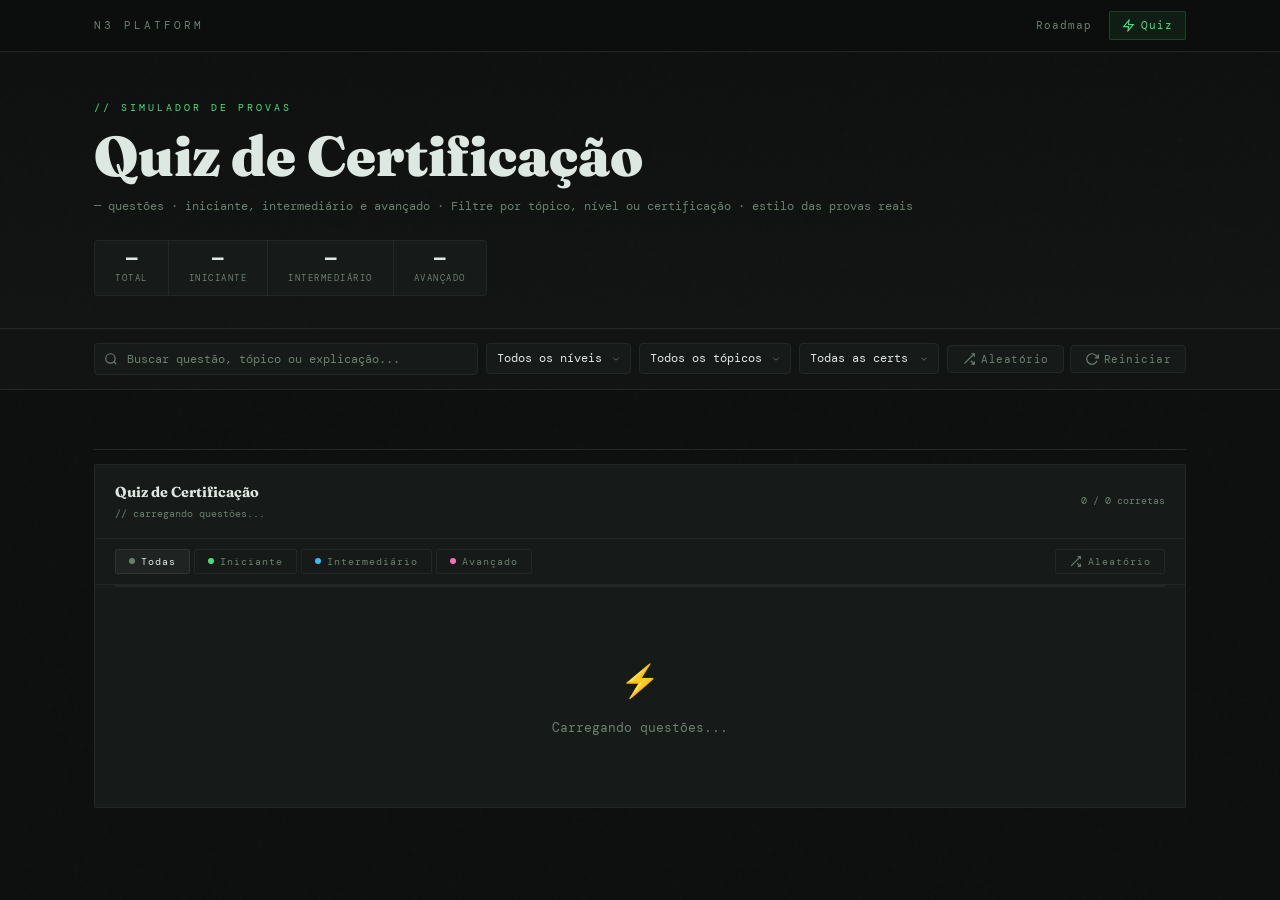
==== quiz.html @ f04590dc "Add files via upload" ====
<!DOCTYPE html>
<html lang="pt-BR">
<head>
<meta charset="UTF-8">
<meta name="viewport" content="width=device-width, initial-scale=1.0">
<title>Quiz de Certificação — N3 Platform</title>
<link href="https://fonts.googleapis.com/css2?family=Fraunces:ital,opsz,wght@0,9..144,300;0,9..144,700;0,9..144,900;1,9..144,300&family=DM+Mono:wght@300;400;500&display=swap" rel="stylesheet">
<link rel="stylesheet" href="assets/css/main.css">
<link rel="stylesheet" href="assets/css/quiz.css">
<meta name="theme-color" content="#0d0f0e">
</head>
<body>

<!-- ═══ TOP NAV ═══ -->
<nav class="top-nav" id="topNav">
  <div class="wrap">
    <span class="nav-brand">N3 Platform</span>
    <div class="nav-links">
      <a href="index.html" class="nav-link">Roadmap</a>
      <a href="quiz.html"  class="nav-link active">
        <svg viewBox="0 0 24 24" fill="none" stroke="currentColor" stroke-width="2" width="13" height="13"><polygon points="13 2 3 14 12 14 11 22 21 10 12 10 13 2"/></svg>
        Quiz
      </a>
    </div>
  </div>
</nav>

<!-- ═══ PAGE HERO ═══ -->
<div class="quiz-page-hero">
  <div class="wrap">
    <p class="quiz-page-eyebrow">// SIMULADOR DE PROVAS</p>
    <h1 class="quiz-page-title">Quiz de Certificação</h1>
    <p class="quiz-page-sub">
      <span id="qTotalCount">—</span> questões · iniciante, intermediário e avançado ·
      Filtre por tópico, nível ou certificação · estilo das provas reais
    </p>
    <!-- Live stats bar -->
    <div class="quiz-stats-bar" id="quizStatsBar">
      <div class="qsb-item">
        <span class="qsb-n" id="sbTotal">—</span>
        <span class="qsb-l">Total</span>
      </div>
      <div class="qsb-sep"></div>
      <div class="qsb-item">
        <span class="qsb-n" id="sbBeginner">—</span>
        <span class="qsb-l">Iniciante</span>
      </div>
      <div class="qsb-sep"></div>
      <div class="qsb-item">
        <span class="qsb-n" id="sbInter">—</span>
        <span class="qsb-l">Intermediário</span>
      </div>
      <div class="qsb-sep"></div>
      <div class="qsb-item">
        <span class="qsb-n" id="sbAdvanced">—</span>
        <span class="qsb-l">Avançado</span>
      </div>
    </div>
  </div>
</div>

<!-- ═══ FILTER BAR ═══ -->
<div class="quiz-filters" id="quizFilters">
  <div class="wrap">
    <div class="qf-row">

      <!-- Search -->
      <div class="qf-search-wrap">
        <svg class="qf-search-icon" viewBox="0 0 24 24" fill="none" stroke="currentColor" stroke-width="2">
          <circle cx="11" cy="11" r="8"/><line x1="21" y1="21" x2="16.65" y2="16.65"/>
        </svg>
        <input type="text" class="qf-search" id="qSearch"
               placeholder="Buscar questão, tópico ou explicação..." oninput="qFiltersChanged()">
      </div>

      <!-- Level -->
      <select class="qf-select" id="qLevel" onchange="qFiltersChanged()">
        <option value="all">Todos os níveis</option>
        <option value="beginner">Iniciante</option>
        <option value="intermediate">Intermediário</option>
        <option value="advanced">Avançado</option>
      </select>

      <!-- Topic -->
      <select class="qf-select" id="qTopic" onchange="qFiltersChanged()">
        <option value="all">Todos os tópicos</option>
      </select>

      <!-- Cert -->
      <select class="qf-select" id="qCert" onchange="qFiltersChanged()">
        <option value="all">Todas as certs</option>
      </select>

      <!-- Actions -->
      <div class="qf-actions">
        <button class="qf-btn" onclick="quizShuffle()" title="Embaralhar">
          <svg viewBox="0 0 24 24" fill="none" stroke="currentColor" stroke-width="2" width="14" height="14">
            <polyline points="16 3 21 3 21 8"/><line x1="4" y1="20" x2="21" y2="3"/>
            <polyline points="21 16 21 21 16 21"/><line x1="15" y1="15" x2="21" y2="21"/>
          </svg>
          Aleatório
        </button>
        <button class="qf-btn qf-btn-danger" onclick="quizReset()" title="Reiniciar">
          <svg viewBox="0 0 24 24" fill="none" stroke="currentColor" stroke-width="2" width="14" height="14">
            <polyline points="23 4 23 10 17 10"/>
            <path d="M20.49 15a9 9 0 1 1-2.12-9.36L23 10"/>
          </svg>
          Reiniciar
        </button>
      </div>

    </div>

    <!-- Active filters chips -->
    <div class="qf-chips" id="qfChips"></div>
  </div>
</div>

<!-- ═══ QUIZ BOX ═══ -->
<div class="wrap" style="padding-top:24px; padding-bottom:80px;">

  <!-- Question dots navigation -->
  <div class="quiz-dots-row" id="quizDotsRow"></div>

  <!-- Main quiz card -->
  <div class="quiz-box" id="quizBox">

    <div class="quiz-header">
      <div>
        <div class="quiz-title" id="quizBoxTitle">Quiz de Certificação</div>
        <div class="quiz-subtitle" id="quizBoxSub">// carregando questões...</div>
      </div>
      <div class="quiz-meta" id="quizMeta">0 / 0 corretas</div>
    </div>

    <!-- Difficulty filter tabs -->
    <div class="quiz-tabs">
      <button class="qtab qtab-active" data-level="all"          onclick="quizSetLevel('all')">
        <span class="qtab-dot" style="background:#6b8070"></span>Todas
      </button>
      <button class="qtab" data-level="beginner"                 onclick="quizSetLevel('beginner')">
        <span class="qtab-dot" style="background:var(--c1)"></span>Iniciante
      </button>
      <button class="qtab" data-level="intermediate"             onclick="quizSetLevel('intermediate')">
        <span class="qtab-dot" style="background:var(--c2)"></span>Intermediário
      </button>
      <button class="qtab" data-level="advanced"                 onclick="quizSetLevel('advanced')">
        <span class="qtab-dot" style="background:var(--c5)"></span>Avançado
      </button>
      <button class="qtab qtab-shuffle" onclick="quizShuffle()" title="Embaralhar questões">
        <svg viewBox="0 0 24 24" fill="none" stroke="currentColor" stroke-width="2" width="13" height="13">
          <polyline points="16 3 21 3 21 8"/><line x1="4" y1="20" x2="21" y2="3"/>
          <polyline points="21 16 21 21 16 21"/><line x1="15" y1="15" x2="21" y2="21"/>
        </svg>
        Aleatório
      </button>
    </div>

    <!-- Progress bar -->
    <div class="quiz-progress-bar">
      <div class="quiz-progress-fill" id="quizProgressFill" style="width:0%"></div>
    </div>

    <!-- Question body -->
    <div class="quiz-body" id="quizBody">
      <div style="text-align:center;padding:48px 20px;color:var(--muted)">
        <div style="font-size:2rem;margin-bottom:12px">⚡</div>
        <div style="font-family:'DM Mono',monospace;font-size:.8rem">Carregando questões...</div>
      </div>
    </div>

  </div><!-- /quiz-box -->

  <!-- ─── SESSION HISTORY (last 5 results) ─── -->
  <div id="sessionHistory" style="margin-top:32px; display:none">
    <p class="section-label">Histórico da sessão</p>
    <div class="history-grid" id="historyGrid"></div>
  </div>

</div><!-- /wrap -->

<!-- ═══ SCRIPTS ═══ -->
<!-- 1. Question bank (base) -->
<script src="data/questions.js"></script>

<!-- 2. Extra question packs (add more packs here as you scale):
<script src="data/questions-ccna.js"></script>
<script src="data/questions-linux.js"></script>
<script src="data/questions-azure.js"></script>
<script src="data/questions-security.js"></script>
-->

<!-- 3. Quiz engine -->
<script src="assets/js/quiz-engine.js"></script>

<!-- 4. Quiz page controller (filters, stats bar, history) -->
<script>
/* ═══════════════════════════════════════════════════════
   QUIZ PAGE CONTROLLER
   Connects filters, stats bar, dots and history
   to the quiz engine defined in quiz-engine.js
═══════════════════════════════════════════════════════ */
(function () {

  /* ── POPULATE SELECTS ─────────────────────────── */
  function populateSelects() {
    var topicSel = document.getElementById('qTopic');
    var certSel  = document.getElementById('qCert');

    QBank.topics().forEach(function(t) {
      var o = document.createElement('option');
      o.value = t;
      o.textContent = t === 'all' ? 'Todos os tópicos' : t;
      topicSel.appendChild(o);
    });

    QBank.certs().forEach(function(c) {
      var o = document.createElement('option');
      o.value = c;
      o.textContent = c === 'all' ? 'Todas as certs' : c;
      certSel.appendChild(o);
    });
  }

  /* ── STATS BAR ────────────────────────────────── */
  function updateStatsBar() {
    var all  = QBank.all();
    var pool = getCurrentPool ? getCurrentPool() : all;

    document.getElementById('sbTotal').textContent    = pool.length;
    document.getElementById('sbBeginner').textContent = pool.filter(function(q){return q.level==='beginner'}).length;
    document.getElementById('sbInter').textContent    = pool.filter(function(q){return q.level==='intermediate'}).length;
    document.getElementById('sbAdvanced').textContent = pool.filter(function(q){return q.level==='advanced'}).length;
    document.getElementById('qTotalCount').textContent = all.length;
  }

  /* ── FILTER CHIPS ─────────────────────────────── */
  function updateChips() {
    var chips = document.getElementById('qfChips');
    var level = document.getElementById('qLevel').value;
    var topic = document.getElementById('qTopic').value;
    var cert  = document.getElementById('qCert').value;
    var search= document.getElementById('qSearch').value;
    var html  = '';

    if (level  !== 'all') html += chip(levelLabel(level), 'level', level);
    if (topic  !== 'all') html += chip(topic, 'topic', topic);
    if (cert   !== 'all') html += chip(cert, 'cert', cert);
    if (search.trim())    html += chip('"' + search + '"', 'search', '');

    chips.innerHTML = html;
    chips.style.display = html ? 'flex' : 'none';
  }

  function chip(label, type, val) {
    return '<button class="qf-chip" onclick="removeFilter(\'' + type + '\')">' +
      label +
      '<svg viewBox="0 0 24 24" fill="none" stroke="currentColor" stroke-width="2.5" width="10" height="10"><line x1="18" y1="6" x2="6" y2="18"/><line x1="6" y1="6" x2="18" y2="18"/></svg>' +
    '</button>';
  }

  window.removeFilter = function(type) {
    if (type === 'level')  document.getElementById('qLevel').value  = 'all';
    if (type === 'topic')  document.getElementById('qTopic').value  = 'all';
    if (type === 'cert')   document.getElementById('qCert').value   = 'all';
    if (type === 'search') document.getElementById('qSearch').value = '';
    qFiltersChanged();
  };

  /* ── FILTER CHANGE ────────────────────────────── */
  window.qFiltersChanged = function() {
    var opts = {
      level:  document.getElementById('qLevel').value,
      topic:  document.getElementById('qTopic').value,
      cert:   document.getElementById('qCert').value,
      search: document.getElementById('qSearch').value.trim()
    };

    // Feed filtered pool to engine
    if (typeof setQuizPool === 'function') {
      setQuizPool(QBank.filter(opts));
    }

    updateChips();
    updateStatsBar();

    var box = document.getElementById('quizBox');
    if (box) {
      box.style.opacity = '0.5';
      setTimeout(function(){ box.style.opacity = '1'; box.style.transition = 'opacity .3s'; }, 50);
    }
  };

  /* ── HISTORY ──────────────────────────────────── */
  window.recordResult = function(score, total, level) {
    var history = JSON.parse(localStorage.getItem('quiz_history') || '[]');
    history.unshift({
      score: score, total: total, level: level,
      pct: Math.round(score/total*100),
      date: new Date().toLocaleDateString('pt-BR', {day:'2-digit', month:'short'})
    });
    history = history.slice(0, 8);
    localStorage.setItem('quiz_history', JSON.stringify(history));
    renderHistory(history);
  };

  function renderHistory(history) {
    if (!history.length) return;
    var grid  = document.getElementById('historyGrid');
    var wrap  = document.getElementById('sessionHistory');
    wrap.style.display = 'block';

    grid.innerHTML = history.map(function(r) {
      var col = r.pct >= 70 ? 'var(--c1)' : r.pct >= 50 ? 'var(--c6)' : 'var(--red, #f87171)';
      return '<div class="hist-card">' +
        '<div class="hist-pct" style="color:' + col + '">' + r.pct + '%</div>' +
        '<div class="hist-score">' + r.score + '/' + r.total + ' corretas</div>' +
        '<div class="hist-meta">' +
          '<span class="badge badge-' + r.level + '" style="font-size:.55rem">' + levelLabel(r.level||'all') + '</span>' +
          '<span style="font-family:\'DM Mono\',monospace;font-size:.58rem;color:var(--muted)">' + r.date + '</span>' +
        '</div>' +
      '</div>';
    }).join('');
  }

  function levelLabel(l) {
    return l === 'beginner' ? 'Iniciante' : l === 'intermediate' ? 'Intermediário' : l === 'advanced' ? 'Avançado' : 'Todas';
  }

  /* ── NAV SHOW/HIDE ON SCROLL ──────────────────── */
  var nav = document.getElementById('topNav');
  var lastY = 0;
  window.addEventListener('scroll', function() {
    var y = window.scrollY;
    nav.style.transform = (y > 80 && y > lastY) ? 'translateY(-100%)' : 'translateY(0)';
    lastY = y;
  }, { passive: true });

  /* ── INIT ─────────────────────────────────────── */
  populateSelects();
  updateStatsBar();
  renderHistory(JSON.parse(localStorage.getItem('quiz_history') || '[]'));

  // Update stats after engine sets the pool
  window.addEventListener('quizPoolUpdated', updateStatsBar);

})();
</script>

<!-- ═══ HISTORY + PAGE EXTRA CSS ═══ -->
<style>
/* Page hero */
.quiz-page-hero {
  padding-top: calc(var(--fn-h, 52px) + 48px);
  padding-bottom: 32px;
  border-bottom: 1px solid var(--border);
  background: linear-gradient(to bottom, var(--bg), var(--bg2));
}
.quiz-page-eyebrow {
  font-family: 'DM Mono', monospace;
  font-size: .62rem;
  letter-spacing: 3px;
  color: var(--c1);
  margin-bottom: 12px;
}
.quiz-page-title {
  font-size: clamp(2rem, 5vw, 3.5rem);
  font-weight: 900;
  line-height: 1;
  margin-bottom: 12px;
}
.quiz-page-sub {
  font-family: 'DM Mono', monospace;
  font-size: .75rem;
  color: var(--muted);
  margin-bottom: 24px;
  line-height: 1.7;
}

/* Stats bar */
.quiz-stats-bar {
  display: inline-flex;
  align-items: center;
  gap: 0;
  background: var(--card);
  border: 1px solid var(--border);
  border-radius: 4px;
  overflow: hidden;
}
.qsb-item {
  display: flex;
  flex-direction: column;
  align-items: center;
  padding: 10px 20px;
  gap: 2px;
}
.qsb-n {
  font-family: 'DM Mono', monospace;
  font-size: 1.1rem;
  font-weight: 600;
  color: var(--text);
  line-height: 1;
}
.qsb-l {
  font-family: 'DM Mono', monospace;
  font-size: .55rem;
  letter-spacing: 1.5px;
  text-transform: uppercase;
  color: var(--muted);
}
.qsb-sep {
  width: 1px;
  background: var(--border);
  align-self: stretch;
}

/* Filter bar */
.quiz-filters {
  background: var(--bg2);
  border-bottom: 1px solid var(--border);
  padding: 14px 0;
  position: sticky;
  top: 52px;
  z-index: 80;
  backdrop-filter: blur(10px);
}
.qf-row {
  display: flex;
  align-items: center;
  gap: 8px;
  flex-wrap: wrap;
}
.qf-search-wrap {
  position: relative;
  flex: 1;
  min-width: 200px;
}
.qf-search-icon {
  position: absolute;
  left: 10px; top: 50%;
  transform: translateY(-50%);
  width: 14px; height: 14px;
  color: var(--muted);
  pointer-events: none;
}
.qf-search {
  width: 100%;
  background: var(--card);
  border: 1px solid var(--border);
  color: var(--text);
  font-family: 'DM Mono', monospace;
  font-size: .75rem;
  padding: 7px 12px 7px 32px;
  border-radius: 4px;
  outline: none;
  transition: border-color .15s;
}
.qf-search:focus { border-color: var(--c1); }
.qf-search::placeholder { color: var(--muted); }

.qf-select {
  background: var(--card);
  border: 1px solid var(--border);
  color: var(--text);
  font-family: 'DM Mono', monospace;
  font-size: .72rem;
  padding: 7px 28px 7px 10px;
  border-radius: 4px;
  outline: none;
  cursor: pointer;
  appearance: none;
  background-image: url("data:image/svg+xml,%3Csvg xmlns='http://www.w3.org/2000/svg' width='10' height='10' viewBox='0 0 24 24' fill='none' stroke='%236b8070' stroke-width='2'%3E%3Cpolyline points='6 9 12 15 18 9'/%3E%3C/svg%3E");
  background-repeat: no-repeat;
  background-position: right 9px center;
  transition: border-color .15s;
  min-width: 140px;
}
.qf-select:focus { border-color: var(--c1); }
.qf-actions {
  display: flex;
  gap: 6px;
  flex-shrink: 0;
}
.qf-btn {
  display: inline-flex;
  align-items: center;
  gap: 5px;
  font-family: 'DM Mono', monospace;
  font-size: .68rem;
  letter-spacing: .5px;
  padding: 6px 14px;
  border: 1px solid var(--border);
  border-radius: 4px;
  background: var(--card);
  color: var(--muted);
  cursor: pointer;
  transition: all .15s;
  white-space: nowrap;
}
.qf-btn:hover { border-color: var(--c1); color: var(--c1); background: rgba(74,222,128,.06); }
.qf-btn-danger:hover { border-color: #f87171; color: #f87171; background: rgba(248,113,113,.06); }

/* Filter chips */
.qf-chips {
  display: none;
  flex-wrap: wrap;
  gap: 6px;
  margin-top: 10px;
}
.qf-chip {
  display: inline-flex;
  align-items: center;
  gap: 5px;
  font-family: 'DM Mono', monospace;
  font-size: .6rem;
  padding: 3px 9px;
  border: 1px solid var(--border2);
  border-radius: 2px;
  color: var(--text);
  background: var(--card);
  cursor: pointer;
  transition: all .12s;
}
.qf-chip:hover { border-color: #f87171; color: #f87171; }

/* History grid */
.history-grid {
  display: grid;
  grid-template-columns: repeat(auto-fill, minmax(140px, 1fr));
  gap: 10px;
}
.hist-card {
  background: var(--card);
  border: 1px solid var(--border);
  border-radius: 4px;
  padding: 14px 16px;
  display: flex;
  flex-direction: column;
  gap: 4px;
}
.hist-pct {
  font-family: 'DM Mono', monospace;
  font-size: 1.6rem;
  font-weight: 600;
  line-height: 1;
}
.hist-score {
  font-family: 'DM Mono', monospace;
  font-size: .65rem;
  color: var(--muted);
}
.hist-meta {
  display: flex;
  align-items: center;
  justify-content: space-between;
  gap: 6px;
  margin-top: 4px;
}
.badge-all { background: rgba(107,128,112,.15); color: var(--muted); }

/* Section label */
.section-label {
  display: flex;
  align-items: center;
  gap: 14px;
  font-family: 'DM Mono', monospace;
  font-size: .6rem;
  letter-spacing: 3px;
  text-transform: uppercase;
  color: var(--muted);
  margin-bottom: 14px;
}
.section-label::after { content: ''; flex: 1; height: 1px; background: var(--border); }

/* Responsive */
@media (max-width: 768px) {
  .qf-row { gap: 6px; }
  .qf-search-wrap { min-width: 100%; order: -1; }
  .qf-select { flex: 1; min-width: 0; font-size: .68rem; }
  .quiz-stats-bar { flex-wrap: wrap; }
  .qsb-item { padding: 8px 14px; }
}
@media (max-width: 480px) {
  .qf-actions { width: 100%; }
  .qf-btn { flex: 1; justify-content: center; }
}
</style>

</body>
</html>
---- assets/css/main.css ----
*, *::before, *::after { margin: 0; padding: 0; box-sizing: border-box; }

:root {
  --bg:       #0d0f0e;
  --bg2:      #111412;
  --card:     #161a18;
  --border:   #222825;
  --border2:  #2e3530;
  --text:     #dde8e2;
  --muted:    #6b8070;
  --faint:    #2a3530;

  /* phase palette */
  --c1: #4ade80;   /* green   - fase 1 */
  --c2: #38bdf8;   /* sky     - fase 2 */
  --c3: #fb923c;   /* orange  - fase 3 */
  --c4: #a78bfa;   /* violet  - fase 4 */
  --c5: #f472b6;   /* pink    - fase 5 */
  --c6: #facc15;   /* yellow  - fase 6 */

  /* brand */
  --google:    #4285f4;
  --microsoft: #00a4ef;
  --cisco:     #1ba0d7;
  --ibm:       #0f62fe;
  --linux:     #ffb500;
  --fortinet:  #ee3124;
  --lpi:       #0b5ea1;
  --comptia:   #c8102e;
}

html { scroll-behavior: smooth; }

body {
  background: var(--bg);
  color: var(--text);
  font-family: 'Fraunces', Georgia, serif;
  line-height: 1.6;
}

/* ─── NOISE OVERLAY ─── */
body::before {
  content: '';
  position: fixed; inset: 0;
  background-image: url("data:image/svg+xml,%3Csvg viewBox='0 0 200 200' xmlns='http://www.w3.org/2000/svg'%3E%3Cfilter id='n'%3E%3CfeTurbulence type='fractalNoise' baseFrequency='0.9' numOctaves='4' stitchTiles='stitch'/%3E%3C/filter%3E%3Crect width='100%25' height='100%25' filter='url(%23n)' opacity='0.04'/%3E%3C/svg%3E");
  pointer-events: none; z-index: 0; opacity: .5;
}

.wrap { max-width: 1140px; margin: 0 auto; padding: 0 24px; position: relative; z-index: 1; }

/* ─── HERO ─── */
.hero {
  min-height: 100vh;
  display: flex; flex-direction: column; justify-content: flex-end;
  padding: 0 0 72px;
  position: relative;
  overflow: hidden;
  border-bottom: 1px solid var(--border);
}

.hero-bg-grid {
  position: absolute; inset: 0;
  background-image:
    linear-gradient(var(--border) 1px, transparent 1px),
    linear-gradient(90deg, var(--border) 1px, transparent 1px);
  background-size: 60px 60px;
  opacity: .35;
}

.hero-glow {
  position: absolute; inset: 0;
  background:
    radial-gradient(ellipse 70% 55% at 20% 80%, rgba(74,222,128,.07), transparent),
    radial-gradient(ellipse 50% 40% at 80% 20%, rgba(56,189,248,.05), transparent);
}

.hero-content { position: relative; z-index: 2; }

.hero-eyebrow {
  font-family: 'DM Mono', monospace;
  font-size: .68rem;
  letter-spacing: 4px;
  text-transform: uppercase;
  color: var(--c1);
  margin-bottom: 28px;
  opacity: .8;
}

.hero h1 {
  font-size: clamp(3.5rem, 8vw, 7.5rem);
  font-weight: 900;
  line-height: .95;
  letter-spacing: -.03em;
  margin-bottom: 32px;
}

.hero h1 .dim    { color: var(--muted); }
.hero h1 .bright { color: var(--text); }
.hero h1 .accent { color: var(--c1); }

.hero-meta {
  display: flex; flex-wrap: wrap; gap: 32px;
  font-family: 'DM Mono', monospace;
  font-size: .75rem;
  color: var(--muted);
  margin-bottom: 40px;
}

.hero-meta span { display: flex; align-items: center; gap: 8px; }
.hero-meta span::before { content: '//'; color: var(--faint); }

/* ─── DEDICATION ─── */
.dedication {
  display: flex;
  align-items: center;
  gap: 16px;
  margin-bottom: 36px;
  padding: 16px 22px;
  background: rgba(255,255,255,.03);
  border: 1px solid rgba(232,98,26,.25);
  border-radius: 4px;
  width: fit-content;
  max-width: 100%;
  animation: fadeUp .7s ease .45s both;
  position: relative;
  overflow: hidden;
}

.dedication::before {
  content: '';
  position: absolute; inset: 0;
  background: linear-gradient(120deg, rgba(232,98,26,.06), transparent 60%);
  pointer-events: none;
}

.ded-fox {
  flex-shrink: 0;
  filter: drop-shadow(0 2px 8px rgba(232,98,26,.4));
  animation: foxWiggle 3s ease-in-out infinite;
}

@keyframes foxWiggle {
  0%, 100% { transform: rotate(-4deg) translateY(0); }
  50%       { transform: rotate(4deg) translateY(-3px); }
}

.ded-text {
  display: flex; flex-direction: column; gap: 2px;
}

.ded-label {
  font-family: 'DM Mono', monospace;
  font-size: .58rem;
  letter-spacing: 3px;
  text-transform: uppercase;
  color: var(--muted);
}

.ded-name {
  font-size: 1.25rem;
  font-weight: 700;
  color: #fde8d0;
  letter-spacing: -.01em;
  text-shadow: 0 0 24px rgba(232,98,26,.5);
}

.ded-heart {
  flex-shrink: 0;
  margin-left: 4px;
  animation: heartBeat 1.4s ease-in-out infinite;
  filter: drop-shadow(0 0 10px rgba(251,124,30,.7));
}

@keyframes heartBeat {
  0%, 100% { transform: scale(1); }
  14%       { transform: scale(1.18); }
  28%       { transform: scale(1); }
  42%       { transform: scale(1.1); }
  56%       { transform: scale(1); }
}

.platforms-strip {
  display: flex; flex-wrap: wrap; gap: 10px;
}

.platform-badge {
  font-family: 'DM Mono', monospace;
  font-size: .65rem;
  letter-spacing: 1.5px;
  text-transform: uppercase;
  padding: 5px 14px;
  border: 1px solid;
  border-radius: 2px;
  opacity: .75;
  transition: opacity .2s;
}
.platform-badge:hover { opacity: 1; }

.pb-google    { color: var(--google);    border-color: var(--google); }
.pb-microsoft { color: var(--microsoft); border-color: var(--microsoft); }
.pb-cisco     { color: var(--cisco);     border-color: var(--cisco); }
.pb-ibm       { color: var(--ibm);       border-color: var(--ibm); }
.pb-linux     { color: var(--linux);     border-color: var(--linux); }
.pb-fortinet  { color: var(--fortinet);  border-color: var(--fortinet); }
.pb-lpi       { color: var(--lpi);       border-color: var(--lpi); }
.pb-comptia   { color: var(--comptia);   border-color: var(--comptia); }

/* ─── STATS ─── */
.stats-row {
  display: grid;
  grid-template-columns: repeat(6, 1fr);
  border-bottom: 1px solid var(--border);
}

.stat-cell {
  padding: 36px 28px;
  border-right: 1px solid var(--border);
  position: relative;
}
.stat-cell:last-child { border-right: none; }

.stat-n {
  font-size: 3rem;
  font-weight: 900;
  line-height: 1;
  display: block;
  margin-bottom: 6px;
}
.stat-l {
  font-family: 'DM Mono', monospace;
  font-size: .62rem;
  text-transform: uppercase;
  letter-spacing: 2px;
  color: var(--muted);
}

.s1 .stat-n { color: var(--c1); }
.s2 .stat-n { color: var(--c2); }
.s3 .stat-n { color: var(--c3); }
.s4 .stat-n { color: var(--c4); }
.s5 .stat-n { color: var(--c5); }
.s6 .stat-n { color: var(--c6); }

/* ─── SECTION LABEL ─── */
.section-label {
  font-family: 'DM Mono', monospace;
  font-size: .65rem;
  letter-spacing: 4px;
  text-transform: uppercase;
  color: var(--muted);
  padding: 48px 0 24px;
  display: flex; align-items: center; gap: 16px;
}
.section-label::after {
  content: ''; flex: 1; height: 1px; background: var(--border);
}

/* ─── PHASE BLOCKS ─── */
.phases { display: flex; flex-direction: column; }

.phase {
  border-bottom: 1px solid var(--border);
  transition: background .2s;
}
.phase:hover { background: rgba(255,255,255,.012); }

.phase-head {
  display: grid;
  grid-template-columns: 220px 1fr auto;
  align-items: stretch;
  border-bottom: 1px solid var(--border);
  cursor: pointer;
}

.phase-num-block {
  padding: 28px 32px;
  border-right: 1px solid var(--border);
  display: flex; flex-direction: column; gap: 4px;
}

.ph-label {
  font-family: 'DM Mono', monospace;
  font-size: .58rem;
  letter-spacing: 3px;
  text-transform: uppercase;
  color: var(--muted);
}

.ph-num {
  font-size: 2.8rem;
  font-weight: 900;
  line-height: 1;
}

.ph-period {
  font-family: 'DM Mono', monospace;
  font-size: .68rem;
  color: var(--muted);
  margin-top: 8px;
}

.ph-hours-badge {
  display: inline-flex;
  align-items: center;
  gap: 4px;
  font-family: 'DM Mono', monospace;
  font-size: .6rem;
  padding: 3px 10px;
  border-radius: 1px;
  border: 1px solid;
  margin-top: 10px;
  width: fit-content;
}

.phase-info {
  padding: 28px 32px;
  display: flex; flex-direction: column; justify-content: center;
}

.ph-title {
  font-size: 1.4rem;
  font-weight: 700;
  line-height: 1.2;
  margin-bottom: 6px;
}

.ph-subtitle {
  font-family: 'DM Mono', monospace;
  font-size: .72rem;
  color: var(--muted);
}

.phase-certs-preview {
  padding: 28px 32px;
  display: flex; flex-direction: column; justify-content: center; align-items: flex-end;
  gap: 6px;
  border-left: 1px solid var(--border);
  min-width: 200px;
}

.cert-chip {
  font-family: 'DM Mono', monospace;
  font-size: .62rem;
  padding: 4px 10px;
  border-radius: 2px;
  border: 1px solid;
  letter-spacing: .5px;
}

/* phase color assignments */
.p1 .ph-num, .p1 .ph-hours-badge { color: var(--c1); }
.p1 .ph-hours-badge { border-color: var(--c1); background: rgba(74,222,128,.07); }
.p1 .phase-num-block { border-left: 3px solid var(--c1); }

.p2 .ph-num, .p2 .ph-hours-badge { color: var(--c2); }
.p2 .ph-hours-badge { border-color: var(--c2); background: rgba(56,189,248,.07); }
.p2 .phase-num-block { border-left: 3px solid var(--c2); }

.p3 .ph-num, .p3 .ph-hours-badge { color: var(--c3); }
.p3 .ph-hours-badge { border-color: var(--c3); background: rgba(251,146,60,.07); }
.p3 .phase-num-block { border-left: 3px solid var(--c3); }

.p4 .ph-num, .p4 .ph-hours-badge { color: var(--c4); }
.p4 .ph-hours-badge { border-color: var(--c4); background: rgba(167,139,250,.07); }
.p4 .phase-num-block { border-left: 3px solid var(--c4); }

.p5 .ph-num, .p5 .ph-hours-badge { color: var(--c5); }
.p5 .ph-hours-badge { border-color: var(--c5); background: rgba(244,114,182,.07); }
.p5 .phase-num-block { border-left: 3px solid var(--c5); }

.p6 .ph-num, .p6 .ph-hours-badge { color: var(--c6); }
.p6 .ph-hours-badge { border-color: var(--c6); background: rgba(250,204,21,.07); }
.p6 .phase-num-block { border-left: 3px solid var(--c6); }

/* ─── PHASE BODY ─── */
.phase-body { padding: 32px; }

.phase-grid {
  display: grid;
  grid-template-columns: 1fr 1fr;
  gap: 24px;
  margin-bottom: 28px;
}

.block-title {
  font-family: 'DM Mono', monospace;
  font-size: .6rem;
  letter-spacing: 3px;
  text-transform: uppercase;
  color: var(--muted);
  margin-bottom: 14px;
}

/* COURSES LIST */
.courses { display: flex; flex-direction: column; gap: 10px; }

.course-item {
  background: var(--card);
  border: 1px solid var(--border);
  border-radius: 2px;
  padding: 14px 16px;
  display: grid;
  grid-template-columns: auto 1fr;
  gap: 14px;
  align-items: start;
  text-decoration: none;
  color: inherit;
  transition: border-color .2s, background .2s;
}
.course-item:hover { border-color: var(--border2); background: #1a1f1d; }

.ci-platform {
  font-family: 'DM Mono', monospace;
  font-size: .55rem;
  letter-spacing: 1.5px;
  text-transform: uppercase;
  padding: 2px 7px;
  border-radius: 2px;
  border: 1px solid;
  white-space: nowrap;
  margin-top: 1px;
}

.ci-content {}
.ci-name {
  font-size: .88rem;
  font-weight: 700;
  margin-bottom: 3px;
  line-height: 1.3;
}
.ci-desc {
  font-family: 'DM Mono', monospace;
  font-size: .68rem;
  color: var(--muted);
  line-height: 1.5;
}
.ci-meta {
  display: flex; gap: 10px; margin-top: 6px;
}
.ci-tag {
  font-family: 'DM Mono', monospace;
  font-size: .58rem;
  color: var(--muted);
  border: 1px solid var(--border);
  padding: 1px 6px;
  border-radius: 1px;
}
.ci-tag.free { color: var(--c1); border-color: rgba(74,222,128,.3); }
.ci-tag.paid { color: var(--c3); border-color: rgba(251,146,60,.3); }
.ci-tag.cert { color: var(--c4); border-color: rgba(167,139,250,.3); }

/* platform color helpers */
.plat-google    { color: var(--google);    border-color: rgba(66,133,244,.4); background: rgba(66,133,244,.08); }
.plat-microsoft { color: var(--microsoft); border-color: rgba(0,164,239,.4);  background: rgba(0,164,239,.08); }
.plat-cisco     { color: var(--cisco);     border-color: rgba(27,160,215,.4); background: rgba(27,160,215,.08); }
.plat-ibm       { color: var(--ibm);       border-color: rgba(15,98,254,.4);  background: rgba(15,98,254,.1); }
.plat-linux     { color: var(--linux);     border-color: rgba(255,181,0,.4);  background: rgba(255,181,0,.08); }
.plat-fortinet  { color: var(--fortinet);  border-color: rgba(238,49,36,.4);  background: rgba(238,49,36,.08); }
.plat-lpi       { color: var(--lpi);       border-color: rgba(11,94,161,.4);  background: rgba(11,94,161,.1); }
.plat-comptia   { color: var(--comptia);   border-color: rgba(200,16,46,.4);  background: rgba(200,16,46,.08); }

/* SKILLS LIST */
.skills-list {
  display: flex; flex-direction: column; gap: 8px;
}
.skill-row {
  display: grid;
  grid-template-columns: 20px 1fr;
  gap: 10px;
  align-items: start;
  font-size: .82rem;
  color: var(--text);
  opacity: .85;
}
.skill-row::before { content: '→'; color: var(--muted); font-family: 'DM Mono', monospace; font-size: .75rem; margin-top: 2px; }
.skill-desc { font-family: 'DM Mono', monospace; font-size: .68rem; color: var(--muted); margin-top: 2px; }

/* DAILY SCHEDULE */
.daily-box {
  background: var(--card);
  border: 1px solid var(--border);
  padding: 20px;
  border-radius: 2px;
  margin-top: 4px;
}
.daily-slot {
  display: grid;
  grid-template-columns: 80px 1fr 60px;
  gap: 12px;
  align-items: center;
  padding: 8px 0;
  border-bottom: 1px solid var(--border);
  font-family: 'DM Mono', monospace;
  font-size: .72rem;
}
.daily-slot:last-child { border-bottom: none; }
.ds-time { color: var(--muted); }
.ds-act  { color: var(--text); }
.ds-dur  { color: var(--muted); text-align: right; }

/* CERT BANNER */
.cert-banner {
  margin-top: 24px;
  padding: 18px 20px;
  border-radius: 2px;
  border: 1px solid;
  display: flex; align-items: center; gap: 16px;
}
.cb-icon { font-size: 1.6rem; }
.cb-body {}
.cb-title { font-size: .9rem; font-weight: 700; margin-bottom: 2px; }
.cb-desc  { font-family: 'DM Mono', monospace; font-size: .68rem; color: var(--muted); }

/* ─── CERT ROADMAP ─── */
.cert-roadmap {
  display: grid;
  grid-template-columns: repeat(auto-fill, minmax(260px, 1fr));
  gap: 12px;
  margin-bottom: 16px;
}

.cert-card {
  background: var(--card);
  border: 1px solid var(--border);
  border-radius: 2px;
  padding: 20px;
  position: relative;
  overflow: hidden;
}

.cert-card::after {
  content: '';
  position: absolute;
  top: 0; left: 0; right: 0;
  height: 2px;
}

.cc-step {
  font-family: 'DM Mono', monospace;
  font-size: .58rem;
  letter-spacing: 2px;
  text-transform: uppercase;
  color: var(--muted);
  margin-bottom: 10px;
}
.cc-name {
  font-size: 1rem;
  font-weight: 700;
  margin-bottom: 2px;
}
.cc-code {
  font-family: 'DM Mono', monospace;
  font-size: .7rem;
  color: var(--muted);
  margin-bottom: 8px;
}
.cc-desc {
  font-family: 'DM Mono', monospace;
  font-size: .68rem;
  color: var(--muted);
  line-height: 1.5;
}
.cc-month {
  position: absolute;
  top: 18px; right: 18px;
  font-family: 'DM Mono', monospace;
  font-size: .6rem;
  color: var(--border2);
}

/* ─── WEEKLY ─── */
.week-grid {
  display: grid;
  grid-template-columns: repeat(7, 1fr);
  border: 1px solid var(--border);
  margin-bottom: 8px;
}
.wday {
  padding: 20px 12px;
  text-align: center;
  border-right: 1px solid var(--border);
}
.wday:last-child { border-right: none; }
.wd-name {
  font-family: 'DM Mono', monospace;
  font-size: .58rem;
  letter-spacing: 1.5px;
  text-transform: uppercase;
  color: var(--muted);
  margin-bottom: 10px;
}
.wd-h {
  font-size: 2rem;
  font-weight: 900;
  color: var(--c1);
  line-height: 1;
}
.wd-h.rest { color: var(--border2); font-size: 1.2rem; }
.wd-focus {
  font-family: 'DM Mono', monospace;
  font-size: .6rem;
  color: var(--muted);
  margin-top: 8px;
  line-height: 1.4;
}

/* ─── TIPS ─── */
.tips-grid {
  display: grid;
  grid-template-columns: repeat(auto-fit, minmax(300px, 1fr));
  gap: 12px;
  margin-bottom: 80px;
}
.tip-card {
  background: var(--card);
  border: 1px solid var(--border);
  padding: 20px;
  display: flex; gap: 16px;
}
.tip-icon { font-size: 1.4rem; flex-shrink: 0; }
.tip-body {}
.tip-title { font-size: .88rem; font-weight: 700; margin-bottom: 4px; }
.tip-text  { font-family: 'DM Mono', monospace; font-size: .7rem; color: var(--muted); line-height: 1.6; }

/* ─── FOOTER ─── */
footer {
  border-top: 1px solid var(--border);
  padding: 28px 0;
  display: flex; justify-content: space-between; align-items: center;
  font-family: 'DM Mono', monospace;
  font-size: .62rem;
  color: var(--muted);
}

@media (max-width: 900px) {
  .stats-row { grid-template-columns: repeat(3,1fr); }
  .stats-row .stat-cell:nth-child(3) { border-right: none; }
  .stats-row .stat-cell:nth-child(4), .stats-row .stat-cell:nth-child(5), .stats-row .stat-cell:nth-child(6) { border-top: 1px solid var(--border); }
  .phase-head { grid-template-columns: 160px 1fr; }
  .phase-certs-preview { display: none; }
  .phase-grid { grid-template-columns: 1fr; }
  .week-grid { grid-template-columns: repeat(4,1fr); }
  .hero h1 { font-size: clamp(2.8rem, 8vw, 5rem); }
}

@media (max-width: 600px) {
  .stats-row { grid-template-columns: repeat(2,1fr); }
  .stats-row .stat-cell:nth-child(2) { border-right: none; }
  .stats-row .stat-cell:nth-child(3) { border-top: 1px solid var(--border); border-right: 1px solid var(--border); }
  .stats-row .stat-cell:nth-child(4) { border-top: 1px solid var(--border); border-right: none; }
  .stats-row .stat-cell:nth-child(5) { border-top: 1px solid var(--border); border-right: 1px solid var(--border); }
  .stats-row .stat-cell:nth-child(6) { border-top: 1px solid var(--border); border-right: none; }
  .phase-head { grid-template-columns: 120px 1fr; }
  .phase-body { padding: 20px; }
  footer { flex-direction: column; gap: 8px; text-align: center; }
}

/* fade-in animation */
@keyframes fadeUp { from { opacity: 0; transform: translateY(18px); } to { opacity: 1; transform: none; } }
.hero-content > * { animation: fadeUp .7s ease both; }
.hero-eyebrow { animation-delay: .1s; }
.hero h1      { animation-delay: .25s; }
.hero-meta    { animation-delay: .4s; }
.platforms-strip { animation-delay: .55s; }

/* ─── HERO IMAGE PANEL ─── */
/* ── HERO: full-bleed background photo ── */
.hero {
  position: relative;
  display: flex !important;
  flex-direction: column;
  justify-content: flex-end;
  min-height: 100vh;
  padding: 0 0 72px !important;
  overflow: hidden;
}

/* bg grid and glow stay as decorative layers */
.hero-bg-grid,
.hero-glow {
  position: absolute; inset: 0;
}

/* image panel: absolute full cover behind everything */
.hero-image-panel {
  position: absolute;
  inset: 0;
  z-index: 0;
  border-left: none;
}

.hero-img-frame {
  position: relative;
  width: 100%;
  height: 100%;
  overflow: hidden;
}

.hero-photo {
  width: 100%;
  height: 100%;
  object-fit: cover;
  object-position: center 15%;
  display: block;
  filter: saturate(0.75) contrast(1.05) brightness(0.55);
  transform: scale(1.03);
  transition: filter .5s, transform 8s ease;
}

.hero:hover .hero-photo {
  transform: scale(1.06);
  filter: saturate(0.8) contrast(1.06) brightness(0.52);
}

/* sharp overlay at top (dark → transparent) */
.hero-img-overlay {
  position: absolute; inset: 0;
  background:
    /* top vignette */
    linear-gradient(to bottom, rgba(13,15,14,.72) 0%, transparent 38%),
    /* bottom blur-prep: deep dark fade so text is always readable */
    linear-gradient(to top, rgba(13,15,14,.98) 0%, rgba(13,15,14,.85) 22%, rgba(13,15,14,.5) 44%, transparent 65%);
  pointer-events: none;
  z-index: 1;
}

/* frosted / blur layer sits only over the lower 55% */
.hero-img-blur {
  position: absolute;
  left: 0; right: 0;
  bottom: 0;
  height: 62%;
  backdrop-filter: blur(18px) saturate(0.6);
  -webkit-backdrop-filter: blur(18px) saturate(0.6);
  /* mask: transparent at top, opaque at bottom */
  -webkit-mask-image: linear-gradient(to bottom, transparent 0%, black 45%);
  mask-image: linear-gradient(to bottom, transparent 0%, black 45%);
  pointer-events: none;
  z-index: 1;
}

/* scanlines on top of everything */
.hero-img-scanline {
  position: absolute; inset: 0;
  background: repeating-linear-gradient(
    0deg,
    transparent,
    transparent 3px,
    rgba(0,0,0,.06) 3px,
    rgba(0,0,0,.06) 4px
  );
  pointer-events: none;
  z-index: 2;
  opacity: .5;
}

/* badge & tag sit above blur */
.hero-img-badge {
  position: absolute;
  top: 28px;
  left: 28px;
  display: flex;
  align-items: center;
  gap: 8px;
  background: rgba(13,15,14,.7);
  border: 1px solid rgba(74,222,128,.4);
  padding: 7px 14px;
  border-radius: 2px;
  backdrop-filter: blur(10px);
  -webkit-backdrop-filter: blur(10px);
  white-space: nowrap;
  font-family: 'DM Mono', monospace;
  font-size: .62rem;
  letter-spacing: 2px;
  color: var(--c1);
  text-transform: uppercase;
  z-index: 3;
}

.hib-dot {
  width: 7px; height: 7px;
  border-radius: 50%;
  background: var(--c1);
  box-shadow: 0 0 8px var(--c1);
  animation: pulse-dot 1.5s ease-in-out infinite;
  flex-shrink: 0;
}

@keyframes pulse-dot {
  0%, 100% { opacity: 1; transform: scale(1); }
  50%       { opacity: .5; transform: scale(.7); }
}

.hero-img-tag {
  position: absolute;
  top: 28px;
  right: 24px;
  font-family: 'DM Mono', monospace;
  font-size: .58rem;
  letter-spacing: 3px;
  text-transform: uppercase;
  color: rgba(255,255,255,.45);
  z-index: 3;
}

/* hero content floats above all layers */
.wrap.hero-content {
  position: relative;
  z-index: 4;
  padding: 0 40px 0 !important;
}

/* Mobile */
@media (max-width: 900px) {
  .hero {
    min-height: 100svh;
    padding: 0 0 56px !important;
  }

  .hero-photo {
    object-position: 65% 10%;
  }

  .hero-img-blur {
    height: 70%;
    backdrop-filter: blur(14px) saturate(0.6);
    -webkit-backdrop-filter: blur(14px) saturate(0.6);
  }

  .wrap.hero-content {
    padding: 0 20px 0 !important;
  }

  .hero h1 {
    font-size: clamp(2.8rem, 11vw, 4.5rem);
  }

  .hero-img-badge {
    top: 16px; left: 16px;
    font-size: .55rem;
    padding: 5px 10px;
  }

  .hero-img-tag { display: none; }
}
/* ─── TOP NAV (roadmap + quiz pages) ─── */
.top-nav {
  position: fixed;
  top: 0; left: 0; right: 0;
  height: 52px;
  background: rgba(13,15,14,.92);
  border-bottom: 1px solid var(--border);
  backdrop-filter: blur(14px);
  -webkit-backdrop-filter: blur(14px);
  z-index: 900;
  transition: transform .25s ease;
}
.top-nav .wrap {
  height: 100%;
  display: flex;
  align-items: center;
  justify-content: space-between;
}
.nav-brand {
  font-family: 'DM Mono', monospace;
  font-size: .7rem;
  letter-spacing: 3px;
  text-transform: uppercase;
  color: var(--muted);
}
.nav-links {
  display: flex;
  align-items: center;
  gap: 4px;
}
.nav-link {
  display: inline-flex;
  align-items: center;
  gap: 6px;
  font-family: 'DM Mono', monospace;
  font-size: .68rem;
  letter-spacing: 1px;
  padding: 5px 12px;
  border-radius: 2px;
  color: var(--muted);
  border: 1px solid transparent;
  transition: all .15s;
  text-decoration: none;
}
.nav-link:hover {
  color: var(--text);
  background: var(--card);
  border-color: var(--border);
}
.nav-link.active {
  color: var(--c1);
  background: rgba(74,222,128,.07);
  border-color: rgba(74,222,128,.2);
}

[data-theme="light"] .top-nav {
  background: rgba(248,250,252,.95);
  border-bottom-color: var(--border-light, #e2e8f0);
}
[data-theme="light"] .nav-link.active {
  color: #1e3a5f;
  background: rgba(30,58,95,.06);
  border-color: rgba(30,58,95,.2);
}
---- assets/css/quiz.css ----
/* ─── MOTIVATIONAL QUOTE TICKER ─── */
.quote-bar {
  position: relative;
  background: var(--card);
  border-bottom: 1px solid var(--border);
  overflow: hidden;
  height: 52px;
  display: flex;
  align-items: center;
}

.quote-bar::before {
  content: '// MOTIVAÇÃO';
  font-family: 'DM Mono', monospace;
  font-size: .55rem;
  letter-spacing: 3px;
  color: var(--muted);
  padding: 0 20px;
  flex-shrink: 0;
  border-right: 1px solid var(--border);
  height: 100%;
  display: flex;
  align-items: center;
  white-space: nowrap;
}

.quote-track {
  position: relative;
  flex: 1;
  height: 100%;
  overflow: hidden;
}

.quote-slide {
  position: absolute;
  inset: 0;
  display: flex;
  align-items: center;
  padding: 0 28px;
  opacity: 0;
  transform: translateY(14px);
  transition: opacity .6s ease, transform .6s ease;
  pointer-events: none;
}

.quote-slide.active {
  opacity: 1;
  transform: translateY(0);
  pointer-events: auto;
}

.quote-slide.exit {
  opacity: 0;
  transform: translateY(-14px);
}

.quote-text {
  font-size: .82rem;
  font-style: italic;
  color: var(--text);
  opacity: .85;
  flex: 1;
  white-space: nowrap;
  overflow: hidden;
  text-overflow: ellipsis;
}

.quote-author {
  font-family: 'DM Mono', monospace;
  font-size: .6rem;
  color: var(--muted);
  margin-left: 20px;
  flex-shrink: 0;
  white-space: nowrap;
}

.quote-progress {
  position: absolute;
  bottom: 0; left: 0;
  height: 2px;
  background: var(--c1);
  width: 0%;
  transition: width linear;
  opacity: .6;
}

.quote-dots {
  display: flex;
  align-items: center;
  gap: 5px;
  padding: 0 18px;
  border-left: 1px solid var(--border);
  height: 100%;
  flex-shrink: 0;
}

.qdot {
  width: 5px; height: 5px;
  border-radius: 50%;
  background: var(--border2);
  cursor: pointer;
  transition: background .2s, transform .2s;
  border: none;
  padding: 0;
  flex-shrink: 0;
}

.qdot.active { background: var(--c1); transform: scale(1.4); }
.qdot:hover  { background: var(--muted); }

@media (max-width: 600px) {
  .quote-author { display: none; }
  .quote-text { font-size: .75rem; }
}

/* ═══════════════════════════════════
   BOOKS SECTION
═══════════════════════════════════ */
.books-grid {
  display: grid;
  grid-template-columns: repeat(auto-fill, minmax(280px, 1fr));
  gap: 14px;
  margin-bottom: 8px;
}

.book-card {
  background: var(--card);
  border: 1px solid var(--border);
  border-radius: 2px;
  padding: 0;
  display: flex;
  flex-direction: column;
  overflow: hidden;
  transition: border-color .2s, transform .2s;
}

.book-card:hover {
  border-color: var(--border2);
  transform: translateY(-2px);
}

.book-spine {
  height: 5px;
  flex-shrink: 0;
}

.book-inner {
  padding: 18px 20px;
  display: flex;
  gap: 14px;
  flex: 1;
}

.book-cover {
  width: 46px;
  height: 64px;
  border-radius: 2px;
  flex-shrink: 0;
  display: flex;
  align-items: center;
  justify-content: center;
  font-size: 1.4rem;
  background: var(--bg);
  border: 1px solid var(--border);
}

.book-info { flex: 1; min-width: 0; }

.book-phase {
  font-family: 'DM Mono', monospace;
  font-size: .55rem;
  letter-spacing: 2px;
  text-transform: uppercase;
  margin-bottom: 6px;
}

.book-title {
  font-size: .9rem;
  font-weight: 700;
  line-height: 1.3;
  margin-bottom: 3px;
}

.book-author {
  font-family: 'DM Mono', monospace;
  font-size: .65rem;
  color: var(--muted);
  margin-bottom: 8px;
}

.book-desc {
  font-family: 'DM Mono', monospace;
  font-size: .67rem;
  color: var(--muted);
  line-height: 1.55;
}

.book-tags {
  display: flex;
  flex-wrap: wrap;
  gap: 6px;
  padding: 12px 20px;
  border-top: 1px solid var(--border);
}

.book-tag {
  font-family: 'DM Mono', monospace;
  font-size: .58rem;
  padding: 2px 8px;
  border-radius: 1px;
  border: 1px solid var(--border);
  color: var(--muted);
}

.book-tag.free  { color: var(--c1); border-color: rgba(74,222,128,.35); }
.book-tag.paid  { color: var(--c3); border-color: rgba(251,146,60,.35); }
.book-tag.phase { color: var(--c2); border-color: rgba(56,189,248,.3); }

/* ═══════════════════════════════════
   HOMELAB SECTION
═══════════════════════════════════ */
.homelab-grid {
  display: grid;
  grid-template-columns: repeat(auto-fill, minmax(320px, 1fr));
  gap: 14px;
  margin-bottom: 8px;
}

.lab-card {
  background: var(--card);
  border: 1px solid var(--border);
  border-radius: 2px;
  overflow: hidden;
  transition: border-color .2s;
}

.lab-card:hover { border-color: var(--border2); }

.lab-header {
  padding: 16px 20px;
  border-bottom: 1px solid var(--border);
  display: flex;
  align-items: center;
  gap: 14px;
}

.lab-icon { font-size: 1.5rem; flex-shrink: 0; }

.lab-header-text {}
.lab-level {
  font-family: 'DM Mono', monospace;
  font-size: .55rem;
  letter-spacing: 2px;
  text-transform: uppercase;
  margin-bottom: 3px;
}
.lab-title {
  font-size: .95rem;
  font-weight: 700;
  line-height: 1.2;
}

.lab-body { padding: 16px 20px; }

.lab-components {
  display: flex;
  flex-direction: column;
  gap: 7px;
  margin-bottom: 14px;
}

.lab-comp {
  display: grid;
  grid-template-columns: 16px 1fr;
  gap: 8px;
  align-items: start;
  font-family: 'DM Mono', monospace;
  font-size: .7rem;
  color: var(--text);
  opacity: .85;
}
.lab-comp::before { content: '›'; color: var(--muted); margin-top: 1px; }
.lab-comp-desc { font-size: .62rem; color: var(--muted); margin-top: 2px; }

.lab-cost {
  display: flex;
  align-items: center;
  gap: 8px;
  padding-top: 12px;
  border-top: 1px solid var(--border);
  font-family: 'DM Mono', monospace;
  font-size: .65rem;
  color: var(--muted);
}

.lab-cost-badge {
  padding: 2px 10px;
  border-radius: 1px;
  font-size: .6rem;
  border: 1px solid;
}

/* ═══════════════════════════════════
   SIMULADOS / QUIZ SECTION
═══════════════════════════════════ */
.simulados-grid {
  display: grid;
  grid-template-columns: repeat(auto-fill, minmax(260px, 1fr));
  gap: 14px;
  margin-bottom: 8px;
}

.sim-card {
  background: var(--card);
  border: 1px solid var(--border);
  border-radius: 2px;
  overflow: hidden;
  transition: border-color .2s, transform .2s;
}

.sim-card:hover {
  border-color: var(--border2);
  transform: translateY(-2px);
}

.sim-top {
  padding: 16px 18px 14px;
  border-bottom: 1px solid var(--border);
  position: relative;
}

.sim-platform {
  font-family: 'DM Mono', monospace;
  font-size: .55rem;
  letter-spacing: 2px;
  text-transform: uppercase;
  margin-bottom: 6px;
}

.sim-name {
  font-size: .92rem;
  font-weight: 700;
  line-height: 1.25;
  margin-bottom: 4px;
}

.sim-desc {
  font-family: 'DM Mono', monospace;
  font-size: .67rem;
  color: var(--muted);
  line-height: 1.5;
}

.sim-price {
  position: absolute;
  top: 14px; right: 14px;
  font-family: 'DM Mono', monospace;
  font-size: .6rem;
  padding: 2px 8px;
  border-radius: 1px;
  border: 1px solid;
}

.sim-bottom {
  padding: 12px 18px;
  display: flex;
  flex-wrap: wrap;
  gap: 6px;
}

.sim-cert-tag {
  font-family: 'DM Mono', monospace;
  font-size: .58rem;
  padding: 2px 8px;
  border-radius: 1px;
  border: 1px solid var(--border);
  color: var(--muted);
}

/* quiz interactive */
.quiz-box {
  background: var(--card);
  border: 1px solid var(--border);
  border-radius: 2px;
  margin-top: 14px;
  overflow: hidden;
}

.quiz-header {
  padding: 16px 20px;
  border-bottom: 1px solid var(--border);
  display: flex;
  align-items: center;
  justify-content: space-between;
}

.quiz-title {
  font-size: .9rem;
  font-weight: 700;
}

.quiz-subtitle {
  font-family: 'DM Mono', monospace;
  font-size: .62rem;
  color: var(--muted);
  margin-top: 2px;
}

.quiz-meta {
  font-family: 'DM Mono', monospace;
  font-size: .62rem;
  color: var(--muted);
  text-align: right;
}

.quiz-body { padding: 20px; }

.quiz-q {
  font-size: .9rem;
  font-weight: 600;
  margin-bottom: 14px;
  line-height: 1.5;
}

.quiz-q-num {
  font-family: 'DM Mono', monospace;
  font-size: .6rem;
  color: var(--muted);
  display: block;
  margin-bottom: 6px;
  letter-spacing: 1px;
}

.quiz-options {
  display: flex;
  flex-direction: column;
  gap: 8px;
  margin-bottom: 16px;
}

.quiz-opt {
  display: flex;
  align-items: center;
  gap: 12px;
  padding: 10px 14px;
  background: var(--bg);
  border: 1px solid var(--border);
  border-radius: 2px;
  cursor: pointer;
  font-size: .83rem;
  transition: border-color .15s, background .15s;
  text-align: left;
  color: var(--text);
  width: 100%;
}

.quiz-opt:hover { border-color: var(--border2); background: #1a1f1d; }
.quiz-opt.correct  { border-color: var(--c1); background: rgba(74,222,128,.08); color: var(--c1); }
.quiz-opt.wrong    { border-color: #ef4444;   background: rgba(239,68,68,.08);  color: #ef4444; }
.quiz-opt.revealed { opacity: .5; cursor: default; }
.quiz-opt.correct.revealed { opacity: 1; }

.quiz-opt-key {
  font-family: 'DM Mono', monospace;
  font-size: .65rem;
  width: 20px;
  height: 20px;
  border: 1px solid var(--border);
  border-radius: 2px;
  display: flex;
  align-items: center;
  justify-content: center;
  flex-shrink: 0;
  color: var(--muted);
  transition: border-color .15s, color .15s;
}

.quiz-opt.correct .quiz-opt-key { border-color: var(--c1); color: var(--c1); }
.quiz-opt.wrong   .quiz-opt-key { border-color: #ef4444;   color: #ef4444; }

.quiz-feedback {
  font-family: 'DM Mono', monospace;
  font-size: .72rem;
  padding: 10px 14px;
  border-radius: 2px;
  border: 1px solid;
  margin-bottom: 14px;
  display: none;
  line-height: 1.5;
}

.quiz-feedback.show { display: block; }
.quiz-feedback.ok  { color: var(--c1); border-color: rgba(74,222,128,.35); background: rgba(74,222,128,.06); }
.quiz-feedback.bad { color: #ef4444;   border-color: rgba(239,68,68,.35);  background: rgba(239,68,68,.06); }

.quiz-nav {
  display: flex;
  align-items: center;
  justify-content: space-between;
  gap: 12px;
}

.quiz-btn {
  font-family: 'DM Mono', monospace;
  font-size: .68rem;
  padding: 8px 18px;
  border: 1px solid var(--border);
  border-radius: 2px;
  background: transparent;
  color: var(--muted);
  cursor: pointer;
  letter-spacing: 1px;
  transition: all .15s;
}

.quiz-btn:hover { border-color: var(--c1); color: var(--c1); background: rgba(74,222,128,.06); }
.quiz-btn:disabled { opacity: .3; cursor: not-allowed; }
.quiz-btn.primary { border-color: var(--c1); color: var(--c1); background: rgba(74,222,128,.08); }

.quiz-score {
  font-family: 'DM Mono', monospace;
  font-size: .65rem;
  color: var(--muted);
}

.quiz-progress-bar {
  height: 2px;
  background: var(--border);
  margin: 0 20px 0;
}

.quiz-progress-fill {
  height: 100%;
  background: var(--c1);
  transition: width .3s ease;
}


/* quiz tabs */
.quiz-tabs {
  display: flex;
  align-items: center;
  gap: 4px;
  padding: 10px 20px;
  border-bottom: 1px solid var(--border);
  flex-wrap: wrap;
}

.qtab {
  display: flex;
  align-items: center;
  gap: 6px;
  font-family: 'DM Mono', monospace;
  font-size: .63rem;
  letter-spacing: 1px;
  padding: 5px 13px;
  background: transparent;
  border: 1px solid var(--border);
  border-radius: 2px;
  color: var(--muted);
  cursor: pointer;
  transition: all .15s;
  white-space: nowrap;
}
.qtab:hover { border-color: var(--border2); color: var(--text); }
.qtab-active { border-color: var(--border2); color: var(--text); background: rgba(255,255,255,.04); }
.qtab-shuffle { margin-left: auto; }
.qtab-shuffle:hover { border-color: var(--c4); color: var(--c4); }

.qtab-dot {
  width: 6px; height: 6px;
  border-radius: 50%;
  flex-shrink: 0;
}

/* dots navigation row */
.quiz-dots-row {
  display: flex;
  flex-wrap: wrap;
  gap: 5px;
  padding: 10px 20px 8px;
  border-bottom: 1px solid var(--border);
  min-height: 36px;
}

.qnav-dot {
  width: 22px; height: 22px;
  border-radius: 2px;
  border: 1px solid var(--border);
  background: transparent;
  font-family: 'DM Mono', monospace;
  font-size: .55rem;
  color: var(--muted);
  cursor: pointer;
  display: flex;
  align-items: center;
  justify-content: center;
  transition: all .12s;
  padding: 0;
  flex-shrink: 0;
}
.qnav-dot:hover { border-color: var(--border2); color: var(--text); }
.qnav-dot.current { border-color: var(--text); color: var(--text); background: rgba(255,255,255,.06); }
.qnav-dot.answered-ok   { border-color: var(--c1); color: var(--c1); background: rgba(74,222,128,.1); }
.qnav-dot.answered-bad  { border-color: #ef4444;   color: #ef4444;   background: rgba(239,68,68,.1); }

/* difficulty badge inside question */
.quiz-diff-badge {
  display: inline-flex;
  align-items: center;
  gap: 5px;
  font-family: 'DM Mono', monospace;
  font-size: .55rem;
  letter-spacing: 2px;
  text-transform: uppercase;
  padding: 2px 9px;
  border: 1px solid;
  border-radius: 1px;
  margin-bottom: 12px;
}

.quiz-topic {
  font-family: 'DM Mono', monospace;
  font-size: .6rem;
  color: var(--muted);
  margin-bottom: 10px;
  letter-spacing: 1px;
}

@media (max-width: 600px) {
  .quiz-tabs { gap: 4px; padding: 8px 14px; }
  .qtab      { font-size: .58rem; padding: 4px 9px; }
  .quiz-dots-row { padding: 8px 14px; gap: 4px; }
  .qnav-dot  { width: 20px; height: 20px; font-size: .5rem; }
  .quiz-body { padding: 16px 14px; }
}
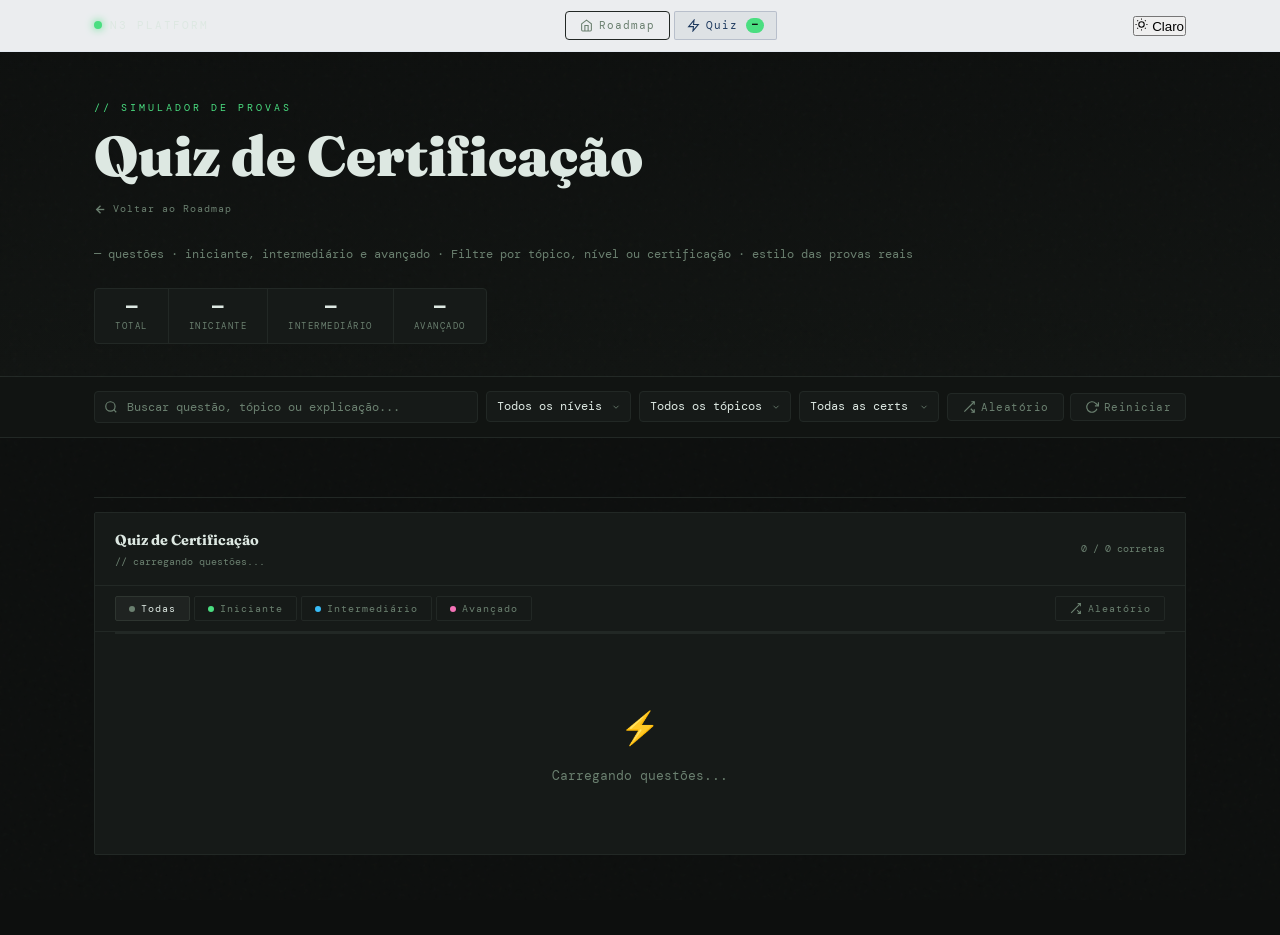
==== commit d7b3590b: "Add files via upload" ====
--- a/quiz.html
+++ b/quiz.html
@@ -1,5 +1,5 @@
 <!DOCTYPE html>
-<html lang="pt-BR">
+<html lang="pt-BR" data-theme="dark">
 <head>
 <meta charset="UTF-8">
 <meta name="viewport" content="width=device-width, initial-scale=1.0">
@@ -8,19 +8,72 @@
 <link rel="stylesheet" href="assets/css/main.css">
 <link rel="stylesheet" href="assets/css/quiz.css">
 <meta name="theme-color" content="#0d0f0e">
+<script>
+/* ── THEME ENGINE ──────────────────────────────────────────────────── */
+(function () {
+  var STORAGE_KEY = 'n3_theme';
+  var DARK  = 'dark';
+  var LIGHT = 'light';
+
+  function getSaved()  { try { return localStorage.getItem(STORAGE_KEY); } catch { return null; } }
+  function save(t)     { try { localStorage.setItem(STORAGE_KEY, t); } catch {} }
+
+  function applyTheme(t) {
+    document.documentElement.setAttribute('data-theme', t);
+    save(t);
+    var icons = document.querySelectorAll('.toggle-icon');
+    var labels = document.querySelectorAll('.toggle-label');
+    icons.forEach(function(el) {
+      el.innerHTML = t === DARK
+        ? '<svg viewBox="0 0 24 24" fill="none" stroke="currentColor" stroke-width="2" width="13" height="13"><circle cx="12" cy="12" r="5"/><line x1="12" y1="1" x2="12" y2="3"/><line x1="12" y1="21" x2="12" y2="23"/><line x1="4.22" y1="4.22" x2="5.64" y2="5.64"/><line x1="18.36" y1="18.36" x2="19.78" y2="19.78"/><line x1="1" y1="12" x2="3" y2="12"/><line x1="21" y1="12" x2="23" y2="12"/><line x1="4.22" y1="19.78" x2="5.64" y2="18.36"/><line x1="18.36" y1="5.64" x2="19.78" y2="4.22"/></svg>'
+        : '<svg viewBox="0 0 24 24" fill="none" stroke="currentColor" stroke-width="2" width="13" height="13"><path d="M21 12.79A9 9 0 1 1 11.21 3 7 7 0 0 0 21 12.79z"/></svg>';
+    });
+    labels.forEach(function(el) {
+      el.textContent = t === DARK ? 'Claro' : 'Escuro';
+    });
+  }
+
+  window.toggleTheme = function () {
+    var current = document.documentElement.getAttribute('data-theme') || DARK;
+    applyTheme(current === DARK ? LIGHT : DARK);
+  };
+
+  /* Apply saved or system preference immediately (before paint) */
+  var saved = getSaved();
+  if (!saved) {
+    saved = window.matchMedia && window.matchMedia('(prefers-color-scheme: light)').matches ? LIGHT : DARK;
+  }
+  applyTheme(saved);
+})();
+</script>
 </head>
 <body>
 
 <!-- ═══ TOP NAV ═══ -->
 <nav class="top-nav" id="topNav">
   <div class="wrap">
-    <span class="nav-brand">N3 Platform</span>
+    <a href="index.html" class="nav-brand">
+      <div class="nav-logo-dot"></div>
+      N3 Platform
+    </a>
     <div class="nav-links">
-      <a href="index.html" class="nav-link">Roadmap</a>
-      <a href="quiz.html"  class="nav-link active">
+      <a href="index.html" class="nav-link nav-link-roadmap">
+        <svg viewBox="0 0 24 24" fill="none" stroke="currentColor" stroke-width="2" width="13" height="13"><path d="M3 9l9-7 9 7v11a2 2 0 01-2 2H5a2 2 0 01-2-2z"/><polyline points="9 22 9 12 15 12 15 22"/></svg>
+        Roadmap
+      </a>
+      <a href="quiz.html" class="nav-link active">
         <svg viewBox="0 0 24 24" fill="none" stroke="currentColor" stroke-width="2" width="13" height="13"><polygon points="13 2 3 14 12 14 11 22 21 10 12 10 13 2"/></svg>
         Quiz
+        <span class="nav-badge" id="navBadgeCount">—</span>
       </a>
+    </div>
+    <div class="nav-right">
+      <button class="theme-toggle" onclick="toggleTheme()" title="Alternar tema" aria-label="Alternar tema claro/escuro">
+        <span class="toggle-icon">
+          <svg viewBox="0 0 24 24" fill="none" stroke="currentColor" stroke-width="2" width="13" height="13"><circle cx="12" cy="12" r="5"/><line x1="12" y1="1" x2="12" y2="3"/><line x1="12" y1="21" x2="12" y2="23"/><line x1="4.22" y1="4.22" x2="5.64" y2="5.64"/><line x1="18.36" y1="18.36" x2="19.78" y2="19.78"/><line x1="1" y1="12" x2="3" y2="12"/><line x1="21" y1="12" x2="23" y2="12"/><line x1="4.22" y1="19.78" x2="5.64" y2="18.36"/><line x1="18.36" y1="5.64" x2="19.78" y2="4.22"/></svg>
+        </span>
+        <span class="toggle-label">Claro</span>
+      </button>
     </div>
   </div>
 </nav>
@@ -30,6 +83,14 @@
   <div class="wrap">
     <p class="quiz-page-eyebrow">// SIMULADOR DE PROVAS</p>
     <h1 class="quiz-page-title">Quiz de Certificação</h1>
+    <div class="quiz-page-back">
+      <a href="index.html" class="btn-back">
+        <svg viewBox="0 0 24 24" fill="none" stroke="currentColor" stroke-width="2.5" width="13" height="13">
+          <line x1="19" y1="12" x2="5" y2="12"/><polyline points="12 19 5 12 12 5"/>
+        </svg>
+        Voltar ao Roadmap
+      </a>
+    </div>
     <p class="quiz-page-sub">
       <span id="qTotalCount">—</span> questões · iniciante, intermediário e avançado ·
       Filtre por tópico, nível ou certificação · estilo das provas reais
@@ -572,6 +633,76 @@
 }
 .section-label::after { content: ''; flex: 1; height: 1px; background: var(--border); }
 
+
+/* ── ENHANCED NAV (quiz page) ───────────── */
+.nav-logo-dot {
+  width: 8px; height: 8px;
+  border-radius: 50%;
+  background: var(--c1);
+  flex-shrink: 0;
+  box-shadow: 0 0 8px var(--c1);
+}
+.nav-brand {
+  display: flex;
+  align-items: center;
+  gap: 8px;
+  font-family: 'DM Mono', monospace;
+  font-size: .68rem;
+  letter-spacing: 2px;
+  text-transform: uppercase;
+  color: var(--text);
+  text-decoration: none;
+  transition: opacity .15s;
+}
+.nav-brand:hover { opacity: .75; }
+
+.nav-link-roadmap {
+  border: 1px solid var(--border) !important;
+  padding: 5px 14px !important;
+  border-radius: 4px !important;
+  transition: all .15s !important;
+}
+.nav-link-roadmap:hover {
+  border-color: var(--border2) !important;
+  background: var(--card) !important;
+  color: var(--text) !important;
+}
+.nav-badge {
+  display: inline-flex;
+  align-items: center;
+  justify-content: center;
+  background: var(--c1);
+  color: var(--bg);
+  font-size: .55rem;
+  font-weight: 700;
+  border-radius: 99px;
+  padding: 1px 6px;
+  line-height: 1.4;
+  margin-left: 2px;
+}
+
+/* ── BACK BUTTON IN HERO ────────────────── */
+.quiz-page-back {
+  margin-bottom: 20px;
+}
+.btn-back {
+  display: inline-flex;
+  align-items: center;
+  gap: 6px;
+  font-family: 'DM Mono', monospace;
+  font-size: .65rem;
+  letter-spacing: 1px;
+  color: var(--muted);
+  text-decoration: none;
+  padding: 5px 0;
+  border-bottom: 1px solid transparent;
+  transition: color .15s, border-color .15s;
+}
+.btn-back:hover {
+  color: var(--text);
+  border-bottom-color: var(--border2);
+}
+
 /* Responsive */
 @media (max-width: 768px) {
   .qf-row { gap: 6px; }
